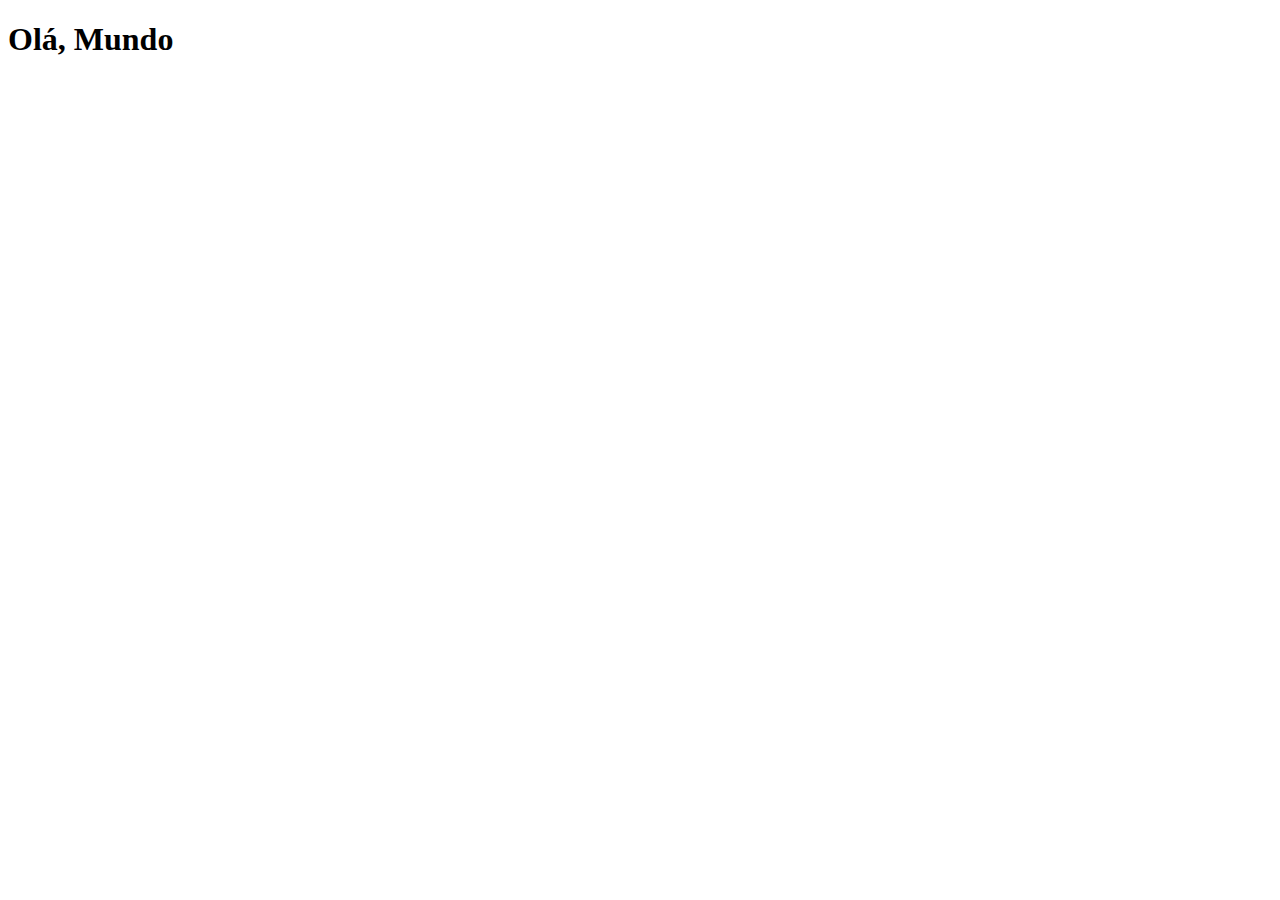
==== index.html @ 43f24e47 "criei a página principal" ====
<!DOCTYPE html>
<html lang="pt-br">
<head>
    <meta charset="UTF-8">
    <meta http-equiv="X-UA-Compatible" content="IE=edge">
    <meta name="viewport" content="width= , initial-scale=1.0">
    <link rel="shortcut icon" href="favicon.ico" type="image/x-icon">
    <title>Projetos Redes Sociais</title>
</head>
<body>
    <h1>Olá, Mundo</h1>
</body>
</html>
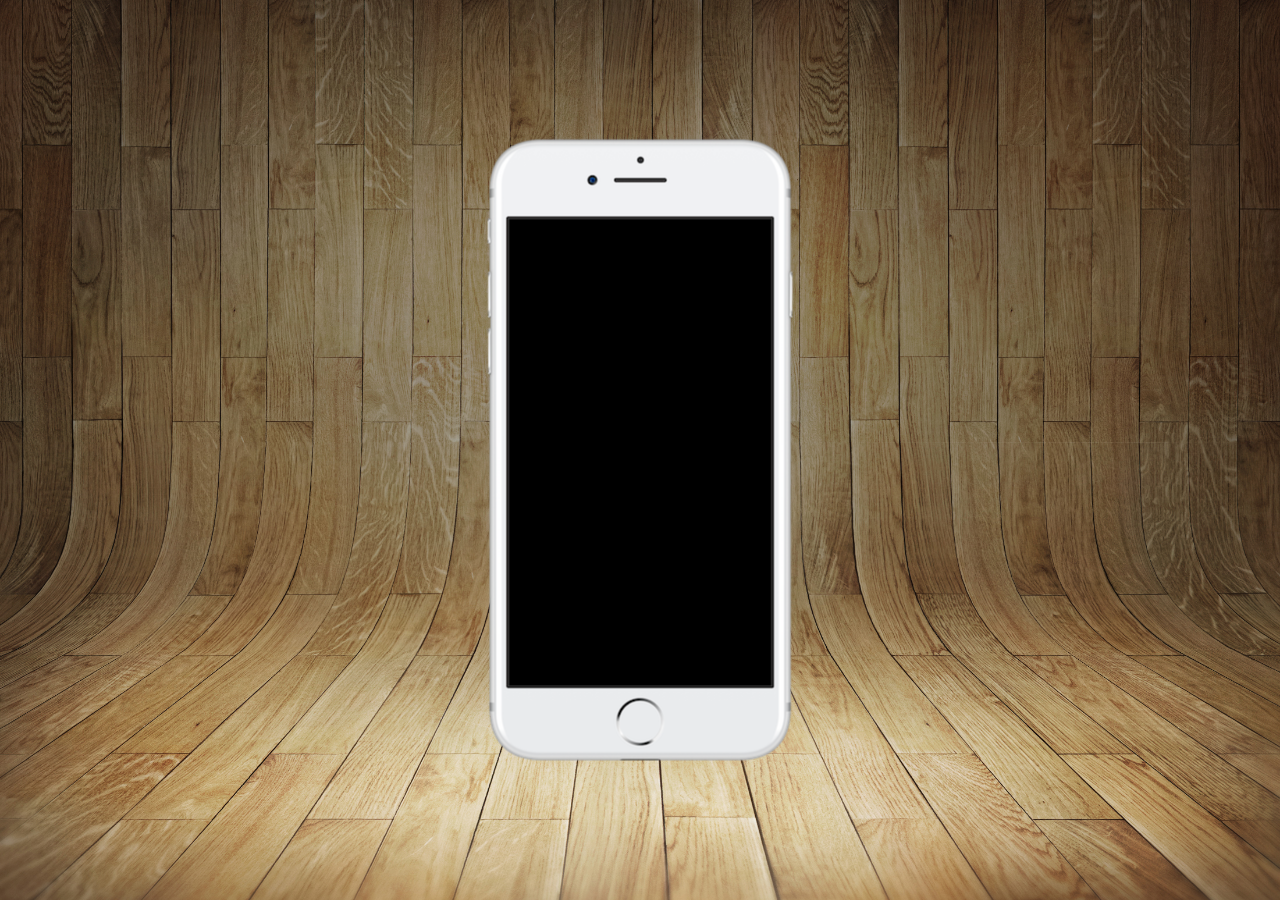
==== commit 7ae95130: "atualizar" ====
--- a/index.html
+++ b/index.html
@@ -5,9 +5,17 @@
     <meta http-equiv="X-UA-Compatible" content="IE=edge">
     <meta name="viewport" content="width= , initial-scale=1.0">
     <link rel="shortcut icon" href="favicon.ico" type="image/x-icon">
+    <link rel="stylesheet" href="estilos/style.css">
     <title>Projetos Redes Sociais</title>
 </head>
 <body>
-    <h1>Olá, Mundo</h1>
+    <main>
+        <section id="telefone">
+
+        </section>
+        <section id="dedes-sociais">
+
+        </section>
+    </main>
 </body>
 </html>--- a/estilos/style.css
+++ b/estilos/style.css
@@ -0,0 +1,34 @@
+@charset "UTF-8";
+
+* {
+    margin: 0px;
+    padding: 0px;
+    font-family: Arial, Helvetica, sans-serif;
+}
+
+html, body {
+    height: 100vh;/*vh LARGURA TOTAL DO NAVEGADOR*/
+    width: 100vw;
+    background-color: black;
+}
+
+body {
+    background: url('../imagens/fundo-madeira.jpg') no-repeat top center;
+    background-size: cover;
+    background-attachment: fixed;
+}
+main {
+    position: relative;
+    height: 100vh;
+}
+
+section#telefone {
+    position: absolute;
+    top: 50%;
+    left: 50%;
+    transform: translate(-50%, -50%);
+    
+    height: 627px;
+    width: 311px;
+    background: url(../imagens/frame-iphone.png) no-repeat;
+}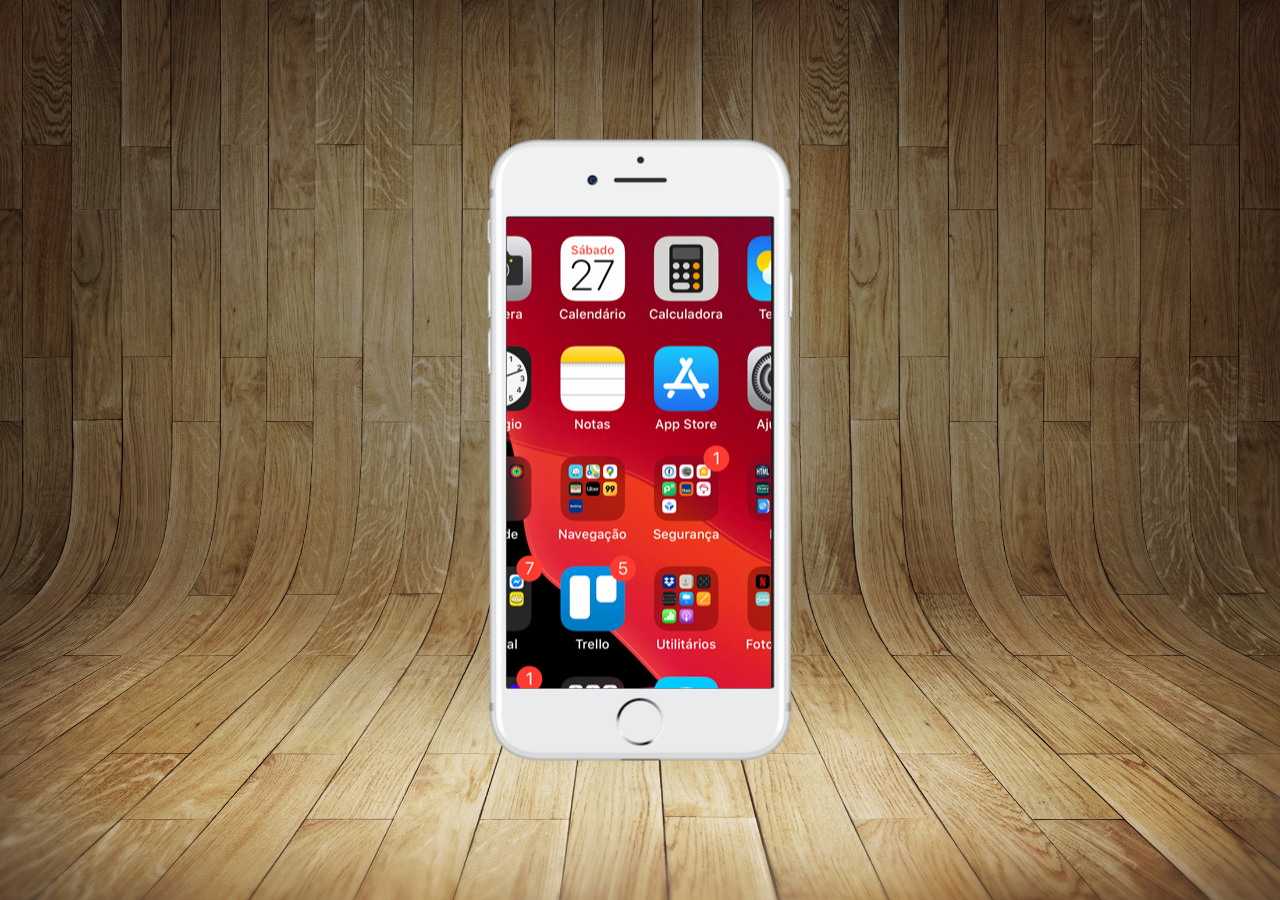
==== commit d6d009b0: "criei a tela home" ====
--- a/index.html
+++ b/index.html
@@ -11,7 +11,7 @@
 <body>
     <main>
         <section id="telefone">
-
+            <iframe src="home.html" name="tela" id="tela" frameborder="0"></iframe>
         </section>
         <section id="dedes-sociais">
 
--- a/estilos/style.css
+++ b/estilos/style.css
@@ -31,4 +31,13 @@
     height: 627px;
     width: 311px;
     background: url(../imagens/frame-iphone.png) no-repeat;
+}
+
+iframe#tela {
+    position: relative;
+    top: 81px;
+    left: 22px;
+    width: 265px;
+    height: 471px;
+    background-size: cover;
 }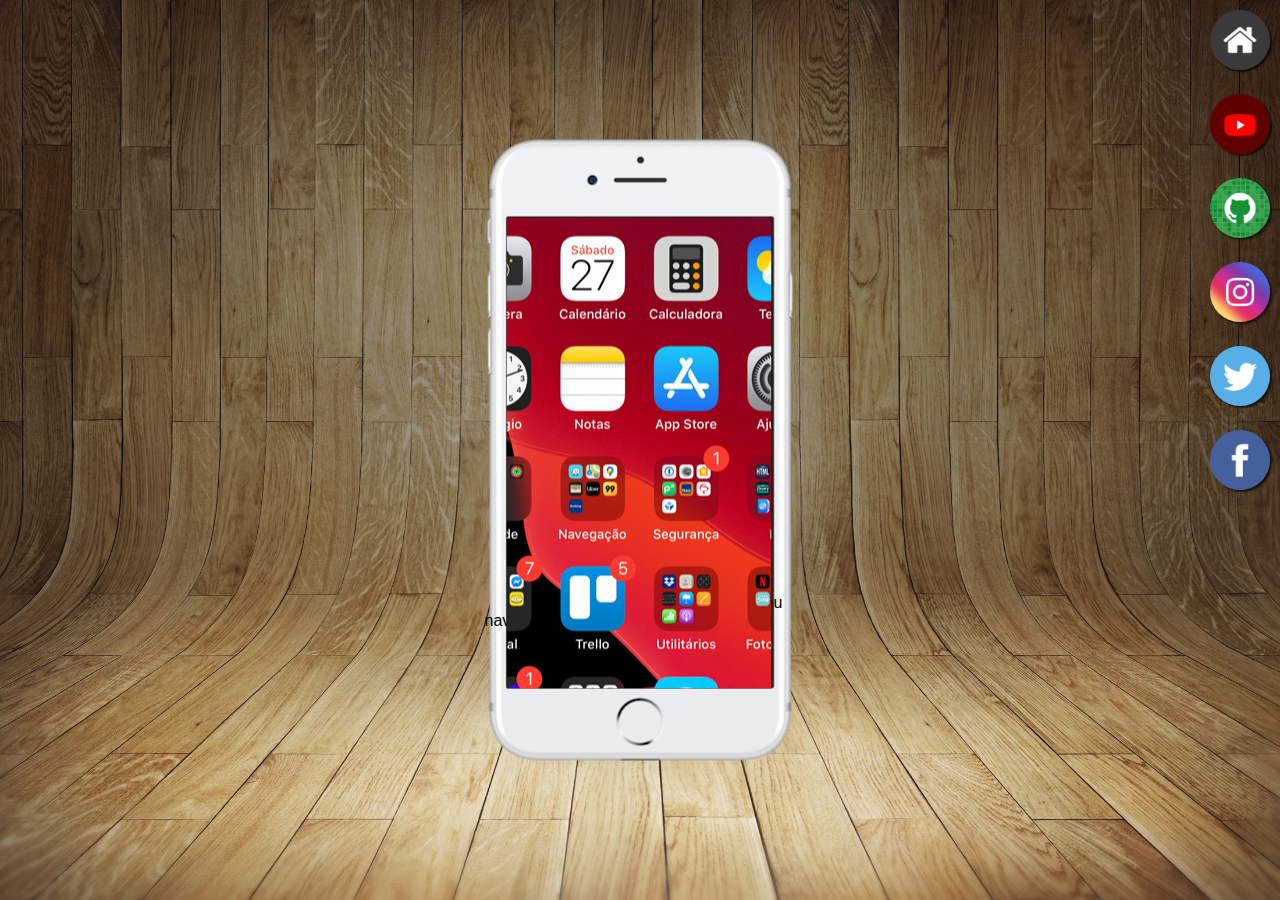
==== commit 38bef37d: "criei botões na lateral" ====
--- a/index.html
+++ b/index.html
@@ -12,9 +12,15 @@
     <main>
         <section id="telefone">
             <iframe src="home.html" name="tela" id="tela" frameborder="0"></iframe>
+            Seu navegador não é compatível com isso!
         </section>
-        <section id="dedes-sociais">
-
+        <section id="redes-sociais">
+            <a href="#" target=tela"><img src="imagens/logo-home.jpg" alt="Home"></a><br>
+            <a href="#" target=tela"><img src="imagens/logo-youtube.jpg" alt="Youtube"></a><br>
+            <a href="#" target=tela"><img src="imagens/logo-github.jpg" alt="github"></a><br>
+            <a href="#" target=tela"><img src="imagens/logo-instagram.jpg" alt="instagram"></a><br>
+            <a href="#" target=tela"><img src="imagens/logo-twitter.jpg" alt="Twitter"></a><br>
+            <a href="#" target=tela"><img src="imagens/logo-facebook.jpg" alt="Facebook"></a>
         </section>
     </main>
 </body>
--- a/estilos/style.css
+++ b/estilos/style.css
@@ -40,4 +40,24 @@
     width: 265px;
     height: 471px;
     background-size: cover;
+}
+
+section#redes-sociais {
+    text-align: right;
+}
+
+section#redes-sociais img {
+    width: 60px;
+    margin: 10px;
+    border-radius: 50px;
+    box-shadow: 2px 2px 2px rgba(0, 0, 0, 0.679);
+    box-sizing: border-box;/*A BORDA AGORA FAZ PARTE DA IMAGEM/CAIXA*/
+}
+
+section#redes-sociais img:hover {
+    border: 2px solid rgba(255, 255, 255, 0.699);
+    transform: translate(-3px, -3px);
+    box-shadow: 5px 5px 10px  rgba(0, 0, 0, 0.679);
+    transition: transform 0.3s, border
+     .5s;
 }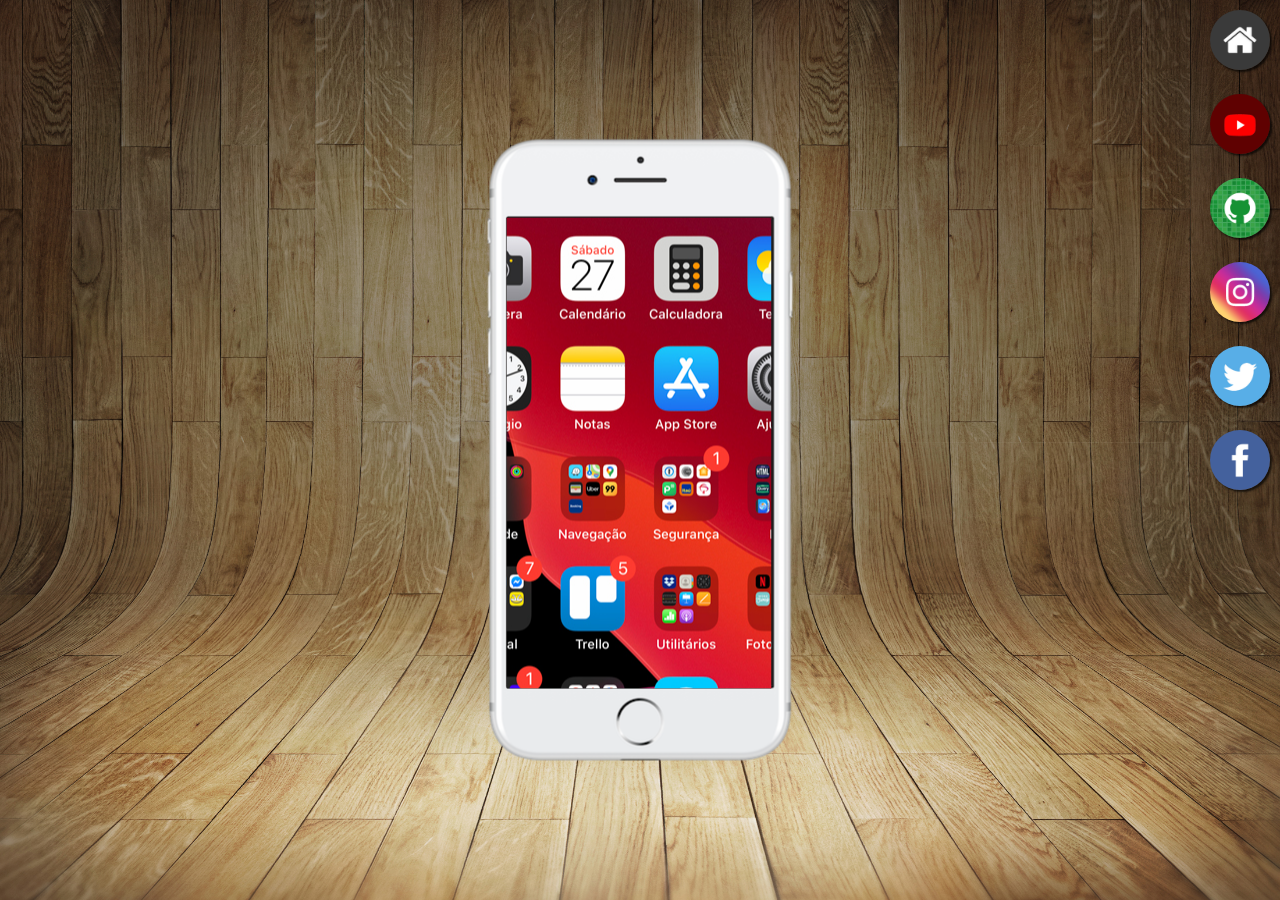
==== commit 049b570d: "atualizar" ====
--- a/index.html
+++ b/index.html
@@ -11,16 +11,16 @@
 <body>
     <main>
         <section id="telefone">
-            <iframe src="home.html" name="tela" id="tela" frameborder="0"></iframe>
-            Seu navegador não é compatível com isso!
+            <iframe src="home.html" name="tela" id="tela" frameborder="0">Seu navegador não é compatível com isso!</iframe>
+            
         </section>
         <section id="redes-sociais">
-            <a href="#" target=tela"><img src="imagens/logo-home.jpg" alt="Home"></a><br>
-            <a href="#" target=tela"><img src="imagens/logo-youtube.jpg" alt="Youtube"></a><br>
-            <a href="#" target=tela"><img src="imagens/logo-github.jpg" alt="github"></a><br>
-            <a href="#" target=tela"><img src="imagens/logo-instagram.jpg" alt="instagram"></a><br>
-            <a href="#" target=tela"><img src="imagens/logo-twitter.jpg" alt="Twitter"></a><br>
-            <a href="#" target=tela"><img src="imagens/logo-facebook.jpg" alt="Facebook"></a>
+            <a href="home.html" target="tela"><img src="imagens/logo-home.jpg" alt="Home"></a><br>
+            <a href="youtube.html" target="tela"><img src="imagens/logo-youtube.jpg" alt="Youtube"></a><br>
+            <a href="github.html" target="tela"><img src="imagens/logo-github.jpg" alt="github"></a><br>
+            <a href="instagram.html" target="tela"><img src="imagens/logo-instagram.jpg" alt="instagram"></a><br>
+            <a href="twitter.html" target="tela"><img src="imagens/logo-twitter.jpg" alt="Twitter"></a><br>
+            <a href="facebook.html" target="tela"><img src="imagens/logo-facebook.jpg" alt="Facebook"></a>
         </section>
     </main>
 </body>
